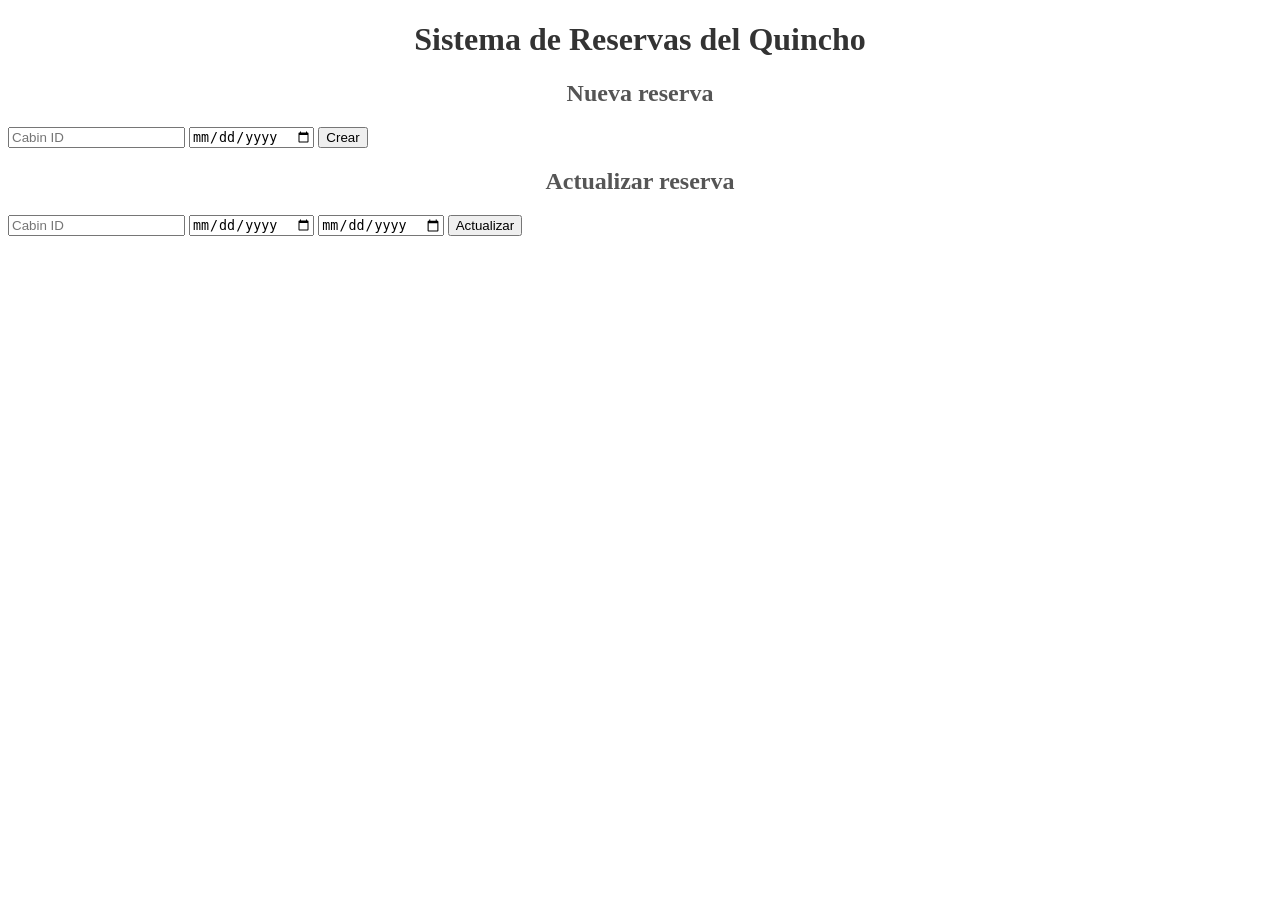
==== EntregaTP4DimuroPadilla/index.html @ ea65c873 "entrega casi para entregar" ====
<!DOCTYPE html>
<html lang="es">
    <head>
        <meta charset="UTF-8" />
        <meta name="viewport" content="width=device-width, initial-scale=1.0" />
        <title>Reservas de Quincho</title>
        <link rel="stylesheet" href="styles.css">
    </head>
    <body>
        <h1 id="titulo-h1">Sistema de Reservas del Quincho</h1>
        <h2 id="titulo-h2">Nueva reserva</h2>
        <form id="form-crear-reserva">
            <input type="number" name="cabin_id" placeholder="Cabin ID" required />
            <input type="date"   name="fecha" placeholder="YYYY-MM-DD" required />
            <button type="submit">Crear</button>
        </form>

        <h2 id="titulo-h2">Actualizar reserva</h2>
        <form id="form-actualizar-reserva">
            <input type="number" name="cabin_id" placeholder="Cabin ID" required />
            <input type="date"   name="fecha" placeholder="Fecha actual" required />
            <input type="date"   name="fecha_nueva" placeholder="Nueva fecha" required />
            <button type="submit">Actualizar</button>
        </form>

        <ul id="lista-reservas">
            <!-- Las reservas se agregan dinámicamente -->
        </ul>
    </body>
    <script src="app.js" defer=""></script>
</html>
---- EntregaTP4DimuroPadilla/styles.css ----
#form-crear {
    margin: 20px;
    padding: 20px;
    border: 1px solid #ccc;
    border-radius: 5px;
    background-color: #f9f9f9;
}

#form-actualizar {
    margin: 20px;
    padding: 20px;
    border: 1px solid #ccc;
    border-radius: 5px;
    background-color: #f1f1f1;
}

.lista-reservas {
    margin: 20px;
    padding: 20px;
    border: 1px solid #e58181;
    border-radius: 5px;
    background-color: #ba1e1e;
}

#titulo-h1 {
    text-align: center;
    color: #333;
}

#titulo-h2 {
    color: #555;
    margin-top: 20px;
    text-align: center;
}
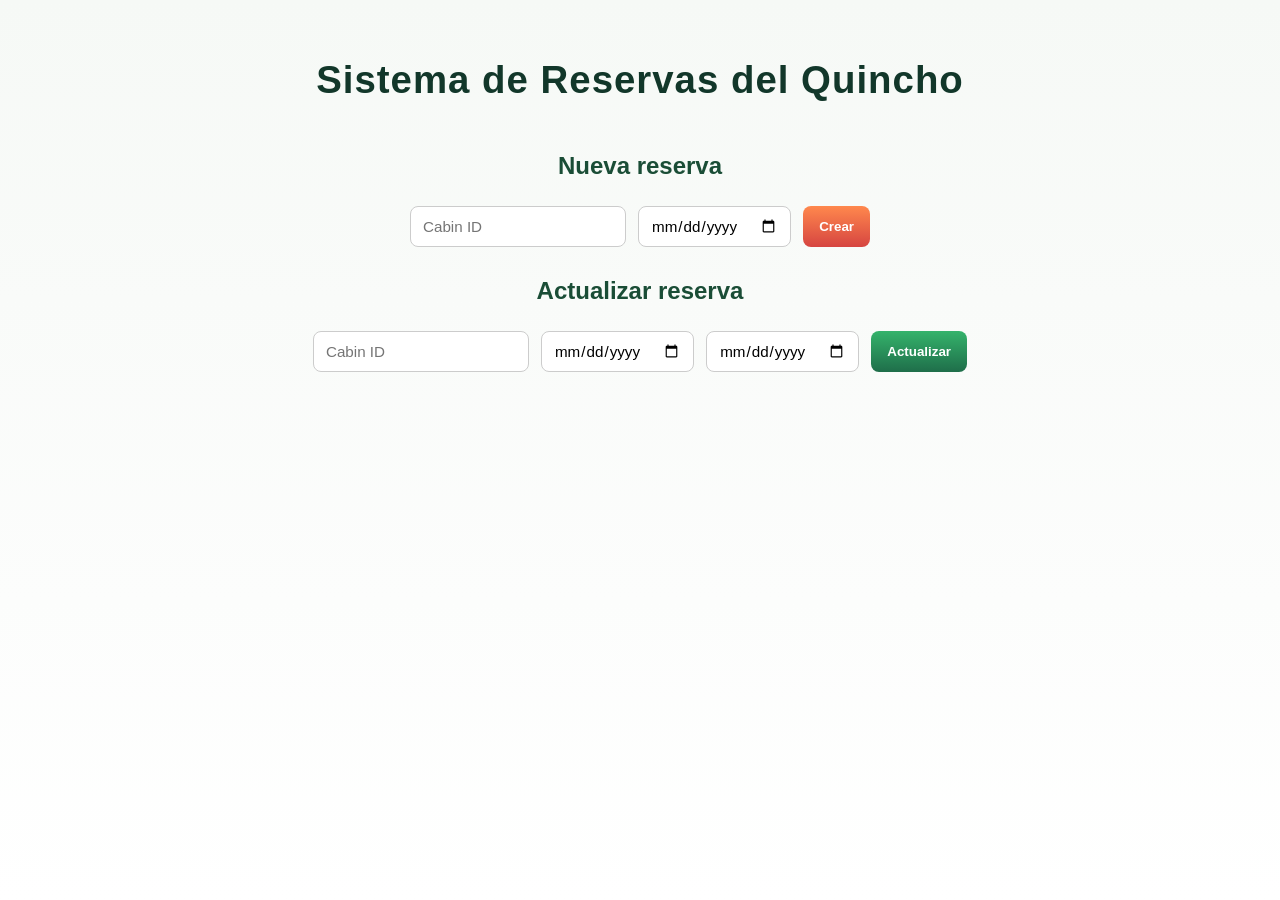
==== commit 5ba2f3ea: "Modificaciones en el css" ====
--- a/EntregaTP4DimuroPadilla/index.html
+++ b/EntregaTP4DimuroPadilla/index.html
@@ -7,23 +7,23 @@
         <link rel="stylesheet" href="styles.css">
     </head>
     <body>
-        <h1 id="titulo-h1">Sistema de Reservas del Quincho</h1>
-        <h2 id="titulo-h2">Nueva reserva</h2>
-        <form id="form-crear-reserva">
+        <h1 id="titulo-h1" class="titulo-h1">Sistema de Reservas del Quincho</h1>
+        <h2 id="titulo-h2" class="titulo-h2">Nueva reserva</h2>
+        <form id="form-crear-reserva" class="form-crear-reserva">
             <input type="number" name="cabin_id" placeholder="Cabin ID" required />
             <input type="date"   name="fecha" placeholder="YYYY-MM-DD" required />
             <button type="submit">Crear</button>
         </form>
 
-        <h2 id="titulo-h2">Actualizar reserva</h2>
-        <form id="form-actualizar-reserva">
+        <h2 id="titulo-h2" class="titulo-h2">Actualizar reserva</h2>
+        <form id="form-actualizar-reserva" class="form-actualizar-reserva">
             <input type="number" name="cabin_id" placeholder="Cabin ID" required />
             <input type="date"   name="fecha" placeholder="Fecha actual" required />
             <input type="date"   name="fecha_nueva" placeholder="Nueva fecha" required />
             <button type="submit">Actualizar</button>
         </form>
 
-        <ul id="lista-reservas">
+        <ul id="lista-reservas" class="lista-reservas">
             <!-- Las reservas se agregan dinámicamente -->
         </ul>
     </body>
--- a/EntregaTP4DimuroPadilla/styles.css
+++ b/EntregaTP4DimuroPadilla/styles.css
@@ -1,34 +1,175 @@
-#form-crear {
-    margin: 20px;
-    padding: 20px;
-    border: 1px solid #ccc;
-    border-radius: 5px;
-    background-color: #f9f9f9;
+/* ===== PALETA BOSQUE + QUINCHO ===== */
+:root{
+  --green-dark:#12372a;
+  --green:#1a4d36;
+  --green-light:#2f6e4e;
+  --wood-light:#fff6e6;
+  --wood:#e6cda4;
+  --wood-dark:#b9986d;
+  --red-fire:#d64541;
+  --orange-fire:#ff884d;
+  --cream:#fffdfa;
+  --shadow:rgba(0,0,0,0.15);
 }
 
-#form-actualizar {
-    margin: 20px;
-    padding: 20px;
-    border: 1px solid #ccc;
-    border-radius: 5px;
-    background-color: #f1f1f1;
+/* ===== BASE ===== */
+*{box-sizing:border-box;font-family:'Segoe UI',Roboto,sans-serif;}
+body{
+  margin:0;
+  background:linear-gradient(180deg,#f6f9f6 0%,#ffffff 100%);
+  color:#222;
+  display:flex;
+  flex-direction:column;
+  align-items:center;
+  padding:32px 12px;
+  min-height:100vh;
 }
 
-.lista-reservas {
-    margin: 20px;
-    padding: 20px;
-    border: 1px solid #e58181;
-    border-radius: 5px;
-    background-color: #ba1e1e;
+/* ===== TITULOS ===== */
+.titulo-h1{
+  font-size:2.4rem;
+  font-weight:800;
+  color:var(--green-dark);
+  text-align:center;
+  margin-bottom:20px;
+  letter-spacing:1px;
+}
+.titulo-h2{
+  text-align:center;
+  color:var(--green);
+  font-weight:700;
+  margin:30px 0 12px;
 }
 
-#titulo-h1 {
-    text-align: center;
-    color: #333;
+/* ===== CONTENEDORES (recuadro general por sección) ===== */
+.section-box{
+  width:min(720px, 95%);
+  background:var(--wood-light);
+  border:3px solid var(--wood-dark);
+  border-radius:16px;
+  padding:28px 24px;
+  margin:20px auto;
+  box-shadow:0 6px 18px var(--shadow);
+  position:relative;
+  overflow:hidden;
+}
+.section-box::before{
+  content:"";
+  position:absolute;
+  inset:0;
+  background:repeating-linear-gradient(
+    90deg,
+    rgba(185,152,109,.08) 0 4px,
+    rgba(185,152,109,.04) 4px 8px);
+  pointer-events:none;
 }
 
-#titulo-h2 {
-    color: #555;
-    margin-top: 20px;
-    text-align: center;
-}+/* ===== FORMULARIOS ===== */
+.form-crear-reserva,
+.form-actualizar-reserva{
+  display:flex;
+  flex-wrap:wrap;
+  justify-content:center;
+  gap:12px;
+  margin-top:14px;
+}
+
+input[type="number"],
+input[type="date"]{
+  padding:10px 12px;
+  border:1px solid #ccc;
+  border-radius:8px;
+  background:white;
+  font-size:.95rem;
+  min-width:150px;
+  transition:border-color .2s, box-shadow .2s;
+}
+input[type="number"]:focus,
+input[type="date"]:focus{
+  outline:none;
+  border-color:var(--green-light);
+  box-shadow:0 0 0 3px rgba(31,110,74,.15);
+}
+
+/* ===== BOTONES ===== */
+button{
+  border:none;
+  border-radius:8px;
+  padding:10px 16px;
+  font-weight:700;
+  color:white;
+  cursor:pointer;
+  transition:transform .15s, filter .2s;
+}
+button:hover{transform:translateY(-1px);filter:brightness(1.05);}
+button:active{transform:translateY(0);filter:brightness(.95);}
+.form-crear-reserva button{
+  background:linear-gradient(180deg,var(--orange-fire),var(--red-fire));
+}
+.form-actualizar-reserva button{
+  background:linear-gradient(180deg,#34b36b,#1f6e4a);
+}
+
+/* ===== LISTA ===== */
+.lista-reservas{
+  list-style:none;
+  margin-top:10px;
+  padding:0;
+}
+.lista-reservas li{
+  display:flex;
+  align-items:center;
+  justify-content:space-between;
+  padding:12px 14px;
+  margin-bottom:10px;
+  border-radius:10px;
+  background:var(--cream);
+  border:1px solid var(--wood);
+  box-shadow:0 2px 4px rgba(0,0,0,0.05);
+  font-size:1rem;
+  color:var(--green-dark);
+  transition:background .2s;
+}
+.lista-reservas li:hover{
+  background:#fff0e0;
+}
+.lista-reservas button{
+  background:linear-gradient(180deg,#e53935,#c62828);
+  padding:6px 10px;
+  border-radius:6px;
+  font-size:.9rem;
+}
+
+/* ===== DECORACIÓN DE SECCIONES ===== */
+.section-box.crear::before{
+  background-image:repeating-linear-gradient(90deg,rgba(255,136,77,.08) 0 4px,rgba(255,136,77,.03) 4px 8px);
+}
+.section-box.actualizar::before{
+  background-image:repeating-linear-gradient(90deg,rgba(52,179,107,.08) 0 4px,rgba(52,179,107,.03) 4px 8px);
+}
+.section-box.listar::before{
+  background-image:repeating-linear-gradient(90deg,rgba(255,190,40,.08) 0 4px,rgba(255,190,40,.03) 4px 8px);
+}
+
+/* ===== ICONOS DE CABECERA EN SECCIONES ===== */
+.section-title-icon{
+  display:flex;
+  align-items:center;
+  justify-content:center;
+  gap:8px;
+  font-size:1.2rem;
+  font-weight:700;
+  color:var(--green-dark);
+}
+.section-title-icon span.emoji{
+  font-size:1.5rem;
+}
+
+/* ===== RESPONSIVE ===== */
+@media (max-width:600px){
+  .form-crear-reserva, .form-actualizar-reserva{
+    flex-direction:column;
+    align-items:stretch;
+  }
+  input, button{width:100%;}
+}
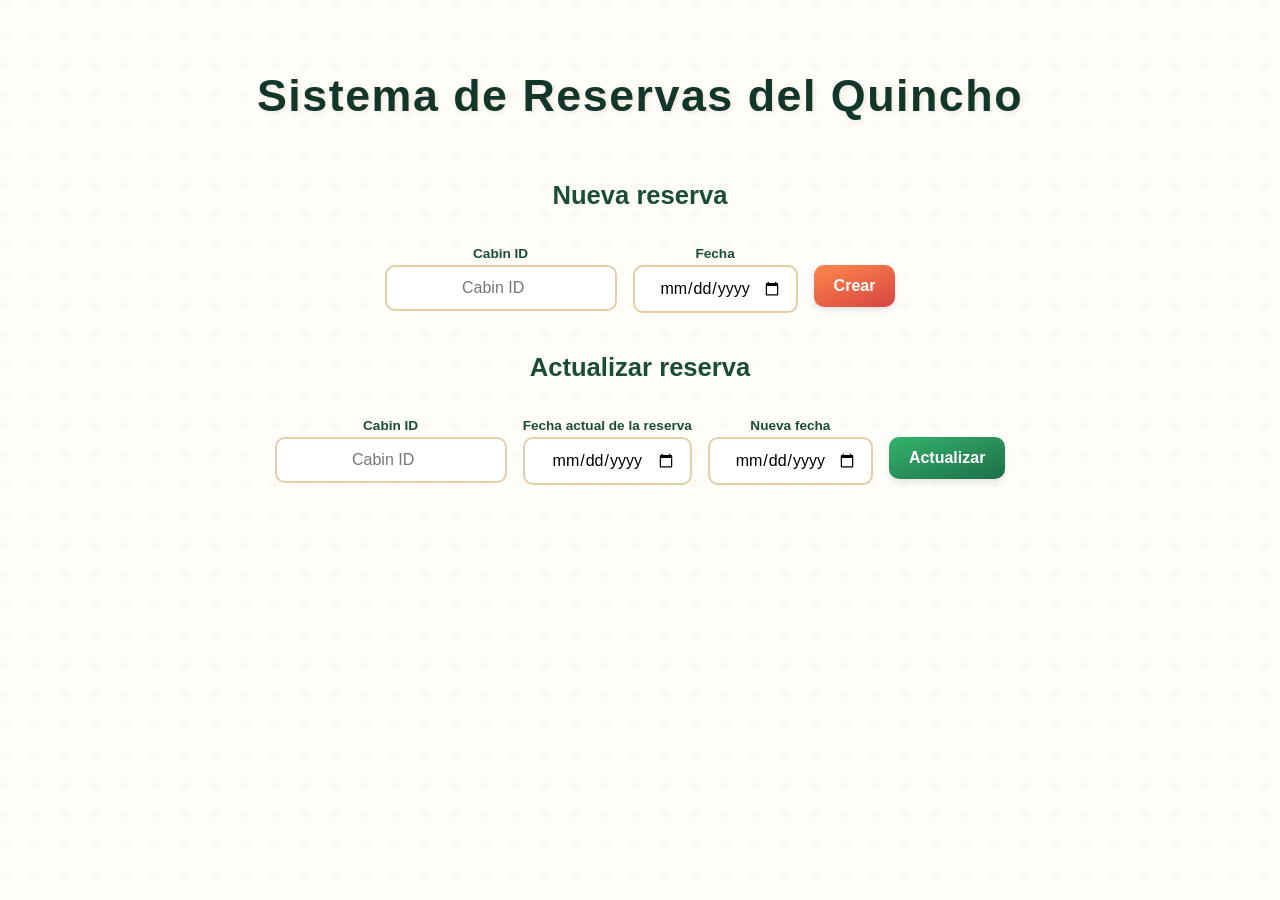
==== commit c89eebf5: "Modificaciones y agregación de chequeos" ====
--- a/EntregaTP4DimuroPadilla/index.html
+++ b/EntregaTP4DimuroPadilla/index.html
@@ -8,24 +8,45 @@
     </head>
     <body>
         <h1 id="titulo-h1" class="titulo-h1">Sistema de Reservas del Quincho</h1>
+        
         <h2 id="titulo-h2" class="titulo-h2">Nueva reserva</h2>
         <form id="form-crear-reserva" class="form-crear-reserva">
-            <input type="number" name="cabin_id" placeholder="Cabin ID" required />
-            <input type="date"   name="fecha" placeholder="YYYY-MM-DD" required />
-            <button type="submit">Crear</button>
+            <div class="form-control">
+                <label for="new-cabin-id">Cabin ID</label>
+                <input type="number" id="new-cabin-id" name="cabin_id" placeholder="Cabin ID" required />
+            </div>
+            <div class="form-control">
+                <label for="new-fecha">Fecha</label>
+                <input type="date" id="new-fecha" name="fecha" required />
+            </div>
+            <div class="form-control">
+                <label class="label-fantasma">&nbsp;</label>
+                <button type="submit">Crear</button>
+            </div>
         </form>
 
         <h2 id="titulo-h2" class="titulo-h2">Actualizar reserva</h2>
         <form id="form-actualizar-reserva" class="form-actualizar-reserva">
-            <input type="number" name="cabin_id" placeholder="Cabin ID" required />
-            <input type="date"   name="fecha" placeholder="Fecha actual" required />
-            <input type="date"   name="fecha_nueva" placeholder="Nueva fecha" required />
-            <button type="submit">Actualizar</button>
+            <div class="form-control">
+                <label for="update-cabin-id">Cabin ID</label>
+                <input type="number" id="update-cabin-id" name="cabin_id" placeholder="Cabin ID" required />
+            </div>
+            <div class="form-control">
+                <label for="fecha-actual">Fecha actual de la reserva</label>
+                <input type="date" id="fecha-actual" name="fecha" required />
+            </div>
+            <div class="form-control">
+                <label for="fecha-nueva">Nueva fecha</label>
+                <input type="date" id="fecha-nueva" name="fecha_nueva" required />
+            </div>
+            <div class="form-control">
+                <label class="label-fantasma">&nbsp;</label>
+                <button type="submit">Actualizar</button>
+            </div>
         </form>
 
         <ul id="lista-reservas" class="lista-reservas">
-            <!-- Las reservas se agregan dinámicamente -->
-        </ul>
+            </ul>
     </body>
     <script src="app.js" defer=""></script>
 </html>
--- a/EntregaTP4DimuroPadilla/styles.css
+++ b/EntregaTP4DimuroPadilla/styles.css
@@ -1,175 +1,255 @@
-/* ===== PALETA BOSQUE + QUINCHO ===== */
+/* ===== PALETA "FELICIDAD EN EL BOSQUE" ===== */
+
 :root{
-  --green-dark:#12372a;
-  --green:#1a4d36;
-  --green-light:#2f6e4e;
-  --wood-light:#fff6e6;
-  --wood:#e6cda4;
-  --wood-dark:#b9986d;
-  --red-fire:#d64541;
-  --orange-fire:#ff884d;
-  --cream:#fffdfa;
-  --shadow:rgba(0,0,0,0.15);
-}
-
-/* ===== BASE ===== */
-*{box-sizing:border-box;font-family:'Segoe UI',Roboto,sans-serif;}
+  --green-dark: #12372a;
+  --green: #1a4d36;
+  --green-light: #2f6e4e;
+  --wood-light: #fff6e6;
+  --wood: #e6cda4;
+  --wood-dark: #b9986d;
+  --red-fire: #d64541;
+  --orange-fire: #ff884d;
+  --cream: #fffdfa;
+  --charcoal: #36322F; 
+  --sky-blue: #87CEEB;   
+  --shadow: rgba(54, 50, 47, 0.15);
+}
+
+/* ===== BASE Y TIPOGRAFÍA ===== */
+
+@import url('https://fonts.googleapis.com/css2?family=Poppins:wght@400;700;800&display=swap');
+
+*{
+  box-sizing: border-box;
+}
+
 body{
-  margin:0;
-  background:linear-gradient(180deg,#f6f9f6 0%,#ffffff 100%);
-  color:#222;
-  display:flex;
-  flex-direction:column;
-  align-items:center;
-  padding:32px 12px;
-  min-height:100vh;
-}
-
-/* ===== TITULOS ===== */
+  margin: 0;
+  font-family: 'Poppins', sans-serif;
+  background-color: var(--cream);
+  background-image: url("data:image/svg+xml,%3Csvg width='60' height='60' viewBox='0 0 60 60' xmlns='http://www.w3.org/2000/svg'%3E%3Cg fill='none' fill-rule='evenodd'%3E%3Cg fill='%23e6cda4' fill-opacity='0.1'%3E%3Cpath d='M36 34v-4h-2v4h-4v2h4v4h2v-4h4v-2h-4zm0-30V0h-2v4h-4v2h4v4h2V6h4V4h-4zM6 34v-4H4v4H0v2h4v4h2v-4h4v-2H6zM6 4V0H4v4H0v2h4v4h2V6h4V4H6z'/%3E%3C/g%3E%3C/g%3E%3C/svg%3E");
+  color: var(--charcoal);
+  display: flex;
+  flex-direction: column;
+  align-items: center;
+  padding: 40px 12px;
+  min-height: 100vh;
+}
+
+/* ===== TÍTULOS ===== */
 .titulo-h1{
-  font-size:2.4rem;
-  font-weight:800;
-  color:var(--green-dark);
-  text-align:center;
-  margin-bottom:20px;
-  letter-spacing:1px;
-}
+  font-size: 2.8rem; 
+  font-weight: 800;
+  color: var(--green-dark);
+  text-align: center;
+  margin-bottom: 20px;
+  letter-spacing: 1.5px;
+  text-shadow: 2px 2px 4px rgba(185, 152, 109, 0.2);
+}
+
 .titulo-h2{
-  text-align:center;
-  color:var(--green);
-  font-weight:700;
-  margin:30px 0 12px;
-}
-
-/* ===== CONTENEDORES (recuadro general por sección) ===== */
+  text-align: center;
+  color: var(--green);
+  font-weight: 700;
+  margin: 40px 0 16px;
+  font-size: 1.6rem;
+}
+
+/* ===== CONTENEDORES  ===== */
 .section-box{
-  width:min(720px, 95%);
-  background:var(--wood-light);
-  border:3px solid var(--wood-dark);
-  border-radius:16px;
-  padding:28px 24px;
-  margin:20px auto;
-  box-shadow:0 6px 18px var(--shadow);
-  position:relative;
-  overflow:hidden;
-}
+  width: min(720px, 95%);
+  background: var(--wood-light);
+  border: 2px solid var(--wood-dark);
+  border-radius: 20px; 
+  padding: 28px 24px;
+  margin: 20px auto;
+  box-shadow: 0 4px 12px var(--shadow), 0 1px 3px var(--shadow);
+  position: relative;
+  overflow: hidden;
+  animation: fadeInDown 0.6s ease-out forwards;
+  opacity: 0;
+}
+
+@keyframes fadeInDown {
+  from {
+    opacity: 0;
+    transform: translateY(-20px);
+  }
+  to {
+    opacity: 1;
+    transform: translateY(0);
+  }
+}
+
 .section-box::before{
-  content:"";
-  position:absolute;
-  inset:0;
-  background:repeating-linear-gradient(
+  content: "";
+  position: absolute;
+  inset: 0;
+  background: repeating-linear-gradient(
     90deg,
-    rgba(185,152,109,.08) 0 4px,
-    rgba(185,152,109,.04) 4px 8px);
-  pointer-events:none;
+    rgba(185, 152, 109, .06) 0 4px,
+    rgba(185, 152, 109, .03) 4px 8px
+  );
+  pointer-events: none;
 }
 
 /* ===== FORMULARIOS ===== */
 .form-crear-reserva,
 .form-actualizar-reserva{
-  display:flex;
-  flex-wrap:wrap;
-  justify-content:center;
-  gap:12px;
-  margin-top:14px;
+  display: flex;
+  flex-wrap: wrap;
+  justify-content: center;
+  gap: 16px;
+  margin-top: 20px;
 }
 
 input[type="number"],
 input[type="date"]{
-  padding:10px 12px;
-  border:1px solid #ccc;
-  border-radius:8px;
-  background:white;
-  font-size:.95rem;
-  min-width:150px;
-  transition:border-color .2s, box-shadow .2s;
+  padding: 12px 14px;
+  border: 2px solid var(--wood); 
+  border-radius: 10px;
+  background: white;
+  font-size: 1rem;
+  font-family: 'Poppins', sans-serif;
+  min-width: 160px;
+  transition: all .3s ease; 
+  text-align: center;
 }
 input[type="number"]:focus,
 input[type="date"]:focus{
-  outline:none;
-  border-color:var(--green-light);
-  box-shadow:0 0 0 3px rgba(31,110,74,.15);
+  outline: none;
+  border-color: var(--green-light);
+  box-shadow: 0 0 0 4px rgba(135, 206, 235, .4);
 }
 
 /* ===== BOTONES ===== */
 button{
-  border:none;
-  border-radius:8px;
-  padding:10px 16px;
-  font-weight:700;
-  color:white;
-  cursor:pointer;
-  transition:transform .15s, filter .2s;
-}
-button:hover{transform:translateY(-1px);filter:brightness(1.05);}
-button:active{transform:translateY(0);filter:brightness(.95);}
+  border: none;
+  border-radius: 10px;
+  padding: 12px 20px;
+  font-weight: 700;
+  font-size: 1rem;
+  font-family: 'Poppins', sans-serif;
+  color: white;
+  cursor: pointer;
+  transition: all .2s ease-out;
+  box-shadow: 0 3px 6px rgba(0,0,0,0.1);
+}
+
+button:hover{
+  transform: translateY(-3px); 
+  filter: brightness(1.1);
+  box-shadow: 0 5px 10px rgba(0,0,0,0.2); 
+}
+button:active{
+  transform: translateY(-1px);
+  filter: brightness(0.95);
+  box-shadow: 0 2px 5px rgba(0,0,0,0.15);
+}
+
 .form-crear-reserva button{
-  background:linear-gradient(180deg,var(--orange-fire),var(--red-fire));
+  background: linear-gradient(160deg, var(--orange-fire), var(--red-fire));
 }
 .form-actualizar-reserva button{
-  background:linear-gradient(180deg,#34b36b,#1f6e4a);
-}
-
-/* ===== LISTA ===== */
+  background: linear-gradient(160deg, #34b36b, #1f6e4a);
+}
+
+/* ===== LISTA DE RESERVAS ===== */
 .lista-reservas{
-  list-style:none;
-  margin-top:10px;
-  padding:0;
-}
+  list-style: none;
+  margin-top: 20px;
+  padding: 0;
+}
+
 .lista-reservas li{
-  display:flex;
-  align-items:center;
-  justify-content:space-between;
-  padding:12px 14px;
-  margin-bottom:10px;
-  border-radius:10px;
-  background:var(--cream);
-  border:1px solid var(--wood);
-  box-shadow:0 2px 4px rgba(0,0,0,0.05);
-  font-size:1rem;
-  color:var(--green-dark);
-  transition:background .2s;
-}
+  display: flex;
+  align-items: center;
+  justify-content: space-between;
+  padding: 14px 18px;
+  margin-bottom: 12px;
+  border-radius: 12px;
+  background: var(--cream);
+  border: 1px solid var(--wood);
+  box-shadow: 0 2px 4px rgba(0,0,0,0.04);
+  font-size: 1rem;
+  color: var(--green-dark);
+  transition: all .3s ease; 
+}
+
 .lista-reservas li:hover{
-  background:#fff0e0;
-}
+  background: #fff; 
+  transform: scale(1.02); 
+  border-left: 5px solid var(--orange-fire); 
+  padding-left: 14px;
+  box-shadow: 0 4px 8px rgba(0,0,0,0.08);
+}
+
 .lista-reservas button{
-  background:linear-gradient(180deg,#e53935,#c62828);
-  padding:6px 10px;
-  border-radius:6px;
-  font-size:.9rem;
-}
-
-/* ===== DECORACIÓN DE SECCIONES ===== */
+  background: linear-gradient(160deg, #e53935, #c62828);
+  padding: 8px 12px;
+  border-radius: 8px;
+  font-size: .9rem;
+}
+
+/* ===== DECORACIÓN Y TÍTULOS DE SECCIONES ===== */
 .section-box.crear::before{
-  background-image:repeating-linear-gradient(90deg,rgba(255,136,77,.08) 0 4px,rgba(255,136,77,.03) 4px 8px);
+  background-image: repeating-linear-gradient(90deg, rgba(255, 136, 77, .06) 0 4px, rgba(255, 136, 77, .02) 4px 8px);
 }
 .section-box.actualizar::before{
-  background-image:repeating-linear-gradient(90deg,rgba(52,179,107,.08) 0 4px,rgba(52,179,107,.03) 4px 8px);
-}
-.section-box.listar::before{
-  background-image:repeating-linear-gradient(90deg,rgba(255,190,40,.08) 0 4px,rgba(255,190,40,.03) 4px 8px);
-}
-
-/* ===== ICONOS DE CABECERA EN SECCIONES ===== */
+  background-image: repeating-linear-gradient(90deg, rgba(52, 179, 107, .06) 0 4px, rgba(52, 179, 107, .02) 4px 8px);
+}
+
 .section-title-icon{
-  display:flex;
-  align-items:center;
-  justify-content:center;
-  gap:8px;
-  font-size:1.2rem;
-  font-weight:700;
-  color:var(--green-dark);
+  display: flex;
+  align-items: center;
+  justify-content: center;
+  gap: 12px; 
+  font-size: 1.2rem;
+  font-weight: 700;
+  color: var(--green-dark);
+  margin-bottom: 10px; 
 }
 .section-title-icon span.emoji{
-  font-size:1.5rem;
-}
+  font-size: 1.8rem;
+  transition: transform 0.3s ease;
+}
+.section-title-icon:hover span.emoji{
+  transform: rotate(15deg) scale(1.1);
+}
+
 
 /* ===== RESPONSIVE ===== */
-@media (max-width:600px){
+@media (max-width: 600px){
+  .titulo-h1 {
+    font-size: 2.2rem;
+  }
   .form-crear-reserva, .form-actualizar-reserva{
-    flex-direction:column;
-    align-items:stretch;
-  }
-  input, button{width:100%;}
-}
+    flex-direction: column;
+    align-items: stretch;
+  }
+  input, button {
+    width: 100%;
+  }
+}
+
+/* ===== Grupos de Formulario ===== */
+.form-control {
+  display: flex;
+  flex-direction: column; /* Apila la etiqueta sobre el input */
+  gap: 4px; /* Espacio entre la etiqueta y el input */
+}
+
+.form-control label {
+  font-size: 0.85rem;
+  font-weight: 700;
+  color: var(--green); /* Usa el color verde de tu paleta */
+  text-align: center;
+}
+
+/* Esta es una etiqueta "fantasma" que usamos sobre los botones 
+  para que se alineen verticalmente con los inputs, 
+  que ahora tienen una etiqueta encima.
+*/
+.form-control label.label-fantasma {
+  visibility: hidden;
+}
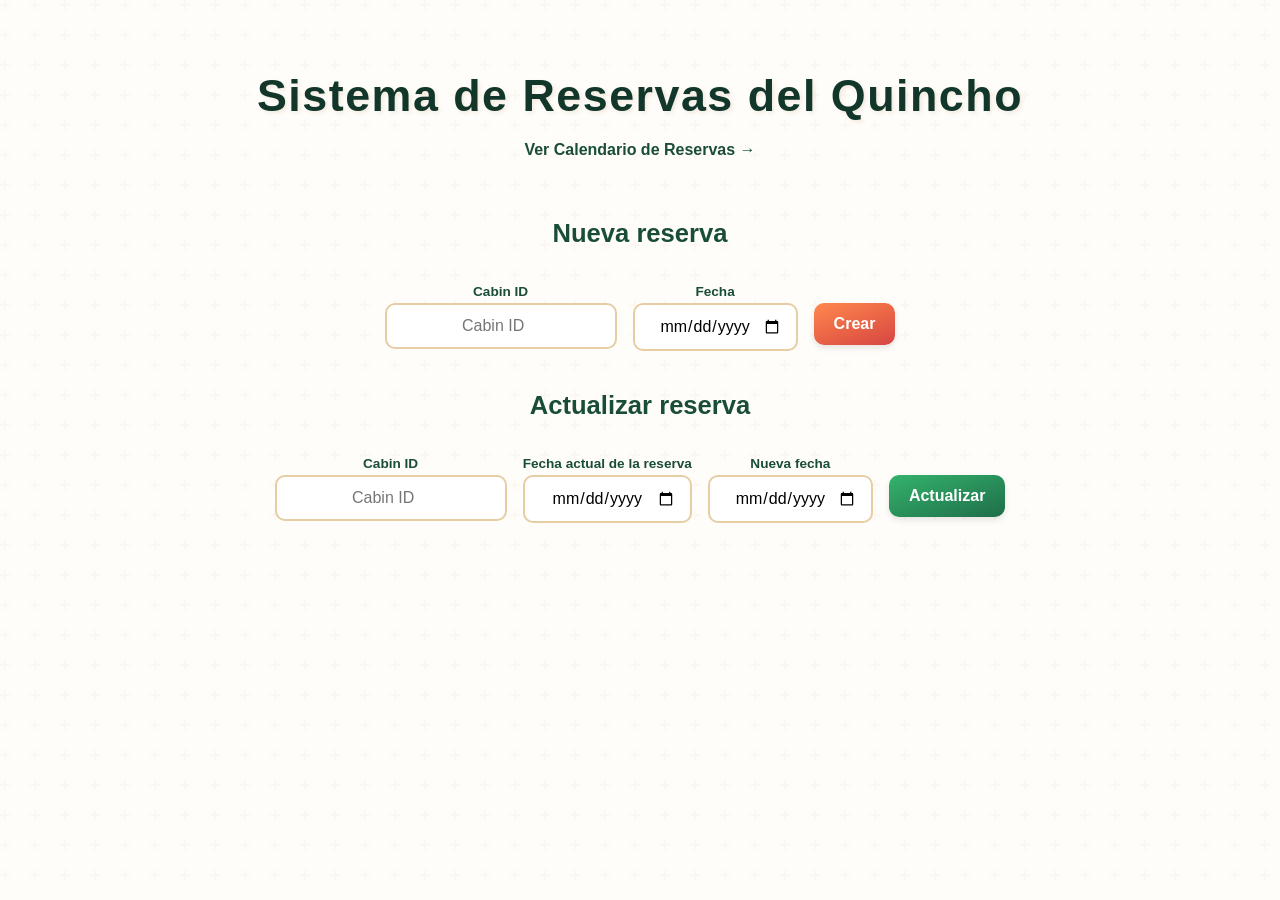
==== commit d8f92059: "Agregue el calendario" ====
--- a/EntregaTP4DimuroPadilla/index.html
+++ b/EntregaTP4DimuroPadilla/index.html
@@ -8,7 +8,7 @@
     </head>
     <body>
         <h1 id="titulo-h1" class="titulo-h1">Sistema de Reservas del Quincho</h1>
-        
+        <a href="calendario.html" class="link-volver">Ver Calendario de Reservas →</a>
         <h2 id="titulo-h2" class="titulo-h2">Nueva reserva</h2>
         <form id="form-crear-reserva" class="form-crear-reserva">
             <div class="form-control">
--- a/EntregaTP4DimuroPadilla/styles.css
+++ b/EntregaTP4DimuroPadilla/styles.css
@@ -252,4 +252,65 @@
 */
 .form-control label.label-fantasma {
   visibility: hidden;
+}
+
+/* ===== ESTILOS PARA LA PÁGINA DEL CALENDARIO ===== */
+
+#calendario-container {
+  width: 100%;
+  max-width: 1100px; /* Más ancho que los formularios */
+  margin: 20px auto;
+  position: relative;
+  z-index: 1; /* Para que esté sobre las pseudo-texturas */
+}
+
+/* Sobrescribimos algunos estilos de FullCalendar 
+  para que coincidan con nuestra paleta de colores.
+*/
+
+/* Botones (Mes, Semana, Hoy, etc.) */
+.fc .fc-button-primary {
+  background-color: var(--green);
+  border-color: var(--green-dark);
+  font-family: 'Poppins', sans-serif;
+}
+.fc .fc-button-primary:hover,
+.fc .fc-button-primary:active {
+  background-color: var(--green-light) !important;
+  border-color: var(--green-dark) !important;
+  box-shadow: none !important;
+}
+.fc .fc-button-primary:disabled {
+  background-color: var(--wood-dark);
+  border-color: var(--wood-dark);
+}
+
+/* El día de "Hoy" */
+.fc .fc-daygrid-day.fc-day-today {
+  background-color: rgba(255, 246, 230, 0.7); /* --wood-light con transparencia */
+}
+
+/* Los eventos de reserva */
+.fc-event {
+  background-color: var(--red-fire) !important;
+  border-color: var(--orange-fire) !important;
+  font-weight: 700;
+  cursor: pointer;
+}
+.fc-event:hover {
+  filter: brightness(1.1);
+}
+
+/* Link para volver */
+.link-volver {
+  display: inline-block;
+  margin-bottom: 20px;
+  font-weight: 700;
+  color: var(--green);
+  text-decoration: none;
+  font-size: 1rem;
+}
+.link-volver:hover {
+  color: var(--green-dark);
+  text-decoration: underline;
 }
